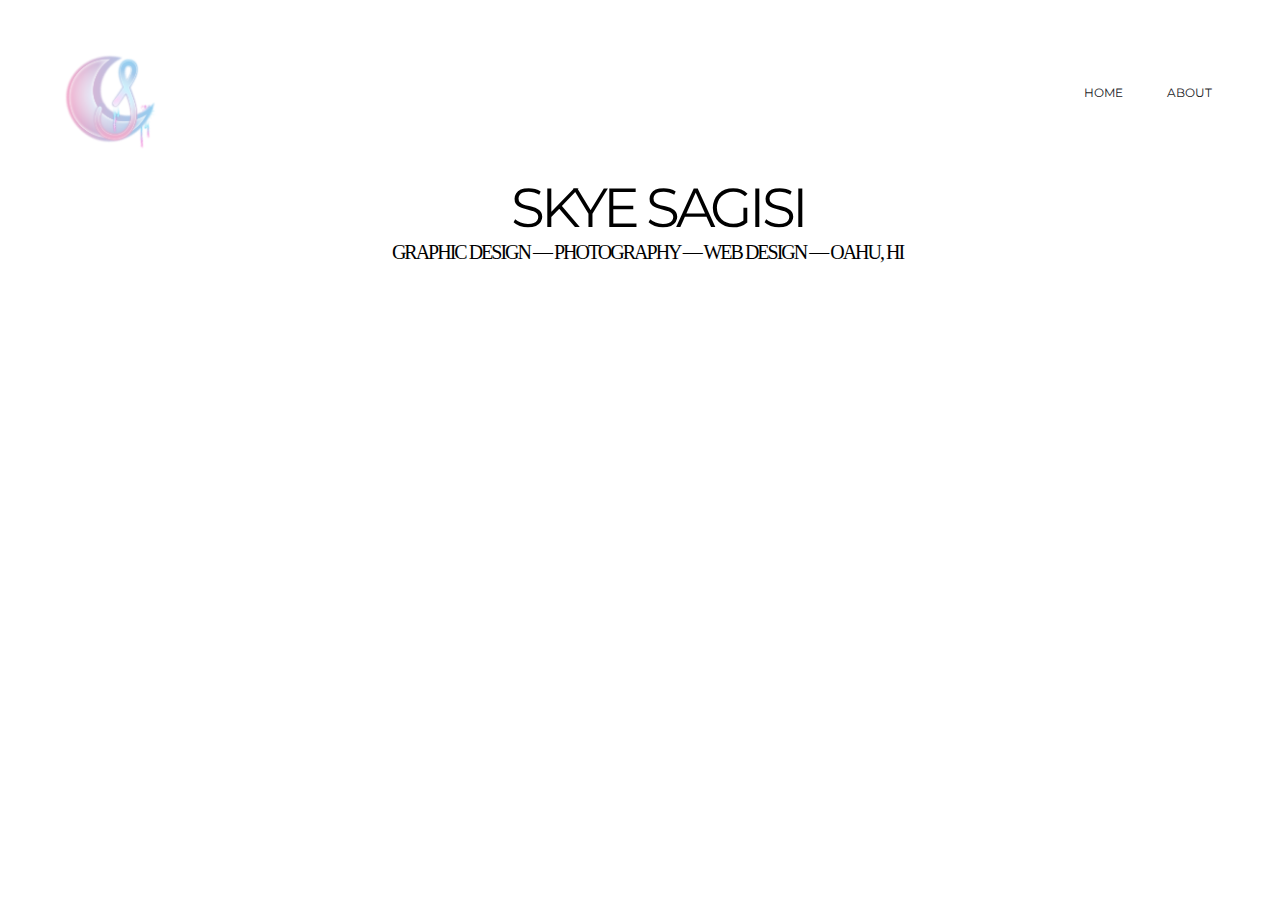
==== index.html @ 8a0685e1 "Portfolio update" ====
<!doctype html>
<html>
<head>
<link rel="apple-touch-icon" sizes="180x180" href="apple-touch-icon.png">
<link rel="icon" type="image/png" sizes="32x32" href="favicon-32x32.png">
<link rel="icon" type="image/png" sizes="16x16" href="favicon-16x16.png">
<link rel="manifest" href="site.webmanifest">
<meta charset="utf-8">
<link href="index.css" rel="stylesheet">
<title>Skye Sagisi</title>
</head>
<body>
<!--- Top Navigation Bar--->
<div id="navigation">
<a href="https://www.skyesagisi.com"><img src="images/Sukairen Designs Logo.png" width=105 height=105 style="display: inline; padding: 30px;"></a>

<!--- Navigation Container--->
<div id="nav-wrap">
<!--- Side Nav Links--->
<div class="nav-item">
<a href="https://www.skyesagisi.com/">Home</a>
<a href="https://www.skyesagisi.com/about">About</a>

</div>
</div>
</div>

<!--- Name and Skills--->
<div id="intro-wrap">
<div class="fade-in"><h1>Skye Sagisi</h1></div>
<div class="skills">
<div class="graphic-design">Graphic Design </div>
<div class="photography">— Photography </div>
<div class="web-design">— Web Design </div>
<div class="oahu-hi">— Oahu, HI</div>
	
</div>
</div>
</div>

<!--- Main Div Block--->
<div class="block"></div>

</body>
</html>
---- index.css ----
@charset "utf-8";
/* CSS Document */

@import url('https://fonts.googleapis.com/css2?family=Montserrat:ital,wght@0,100;0,200;0,300;0,400;0,500;0,600;0,700;0,800;0,900;1,100;1,200;1,300;1,400;1,500;1,600;1,700;1,800;1,900&family=Open+Sans&display=swap');
}

body {
    font-family: 'Montserrat', sans-serif;
	color: #1a1b1f;
}
	
#navigation {
	width: auto;
	height: auto;
	padding-left: 20px;
	padding-right: 20px;
	padding-top: 10px;
	padding-bottom: 30px;
    font-family: 'Montserrat', sans-serif;
	font-weight: 400px normal;

}

#nav-wrap {
	margin-top: -105px;
	text-align: right;
	display: block;
}

.nav-item {
	padding-left: 20px;
	padding-right: 20px;
	padding-top: 9px;
	padding-bottom: 9px;
    font-family: 'Montserrat', sans-serif;
	font-weight: 600px normal;
	line-height: 20px;
	display: inline;
	
}

.nav-item a {
	padding-left: 20px;
	padding-right: 20px;
	padding-top: 9px;
	padding-bottom: 9px;
	text-align: right;
	text-decoration: none;
    font-family: 'Montserrat', sans-serif;
	font-size: 12px;
	font-weight: 500px medium;
	line-height: 20px;
	text-transform: uppercase; 
	color: #1a1b1f;
	
}

#intro-wrap {
	margin-top: 40px;
	margin-bottom: 140px;
	
}

.skills {
	margin-top: -50px;
	font-size: 20px;
	line-height: 34px;
	text-transform: uppercase;
	font-weight: 400px lighter;
	letter-spacing: -2px;
	text-align: center;
	text-indent: 15px;
	display: block;
}

.div-block {
	width: auto;
	height: auto;
	display: block;
}

h1 {
	margin-top: -5px;
	font-family: 'Montserrat', sans-serif;
	font-size: 55px;
	font-weight: 400px lighter;
	line-height: 80px;
	text-transform: uppercase;
	font-weight: normal;
	letter-spacing: -4px;
	text-indent: 35px;
	text-align: center;
}

.fade-in{
	animation:fade-in 2s ease-in-out both
}

@keyframes fade-in{0%{opacity:0}100%{opacity:1}}

.graphic-design {
	display: inline;
	animation: fade-in-bottom 2.5s ease-in-out 2.5s both
}

.photography{
	display: inline;
	animation: fade-in-bottom 3.1s ease-in-out 3.1s both
}

.web-design{
	display: inline;
	animation: fade-in-bottom 4.2s ease-in-out 4.2s both
}

.oahu-hi{
	display: inline;
	animation: fade-in-bottom 5.3s ease-in-out 5.3s both
} 

@keyframes fade-in-bottom{0%{transform:translateY(50px);opacity:0}100%{transform:translateY(0);opacity:1}}
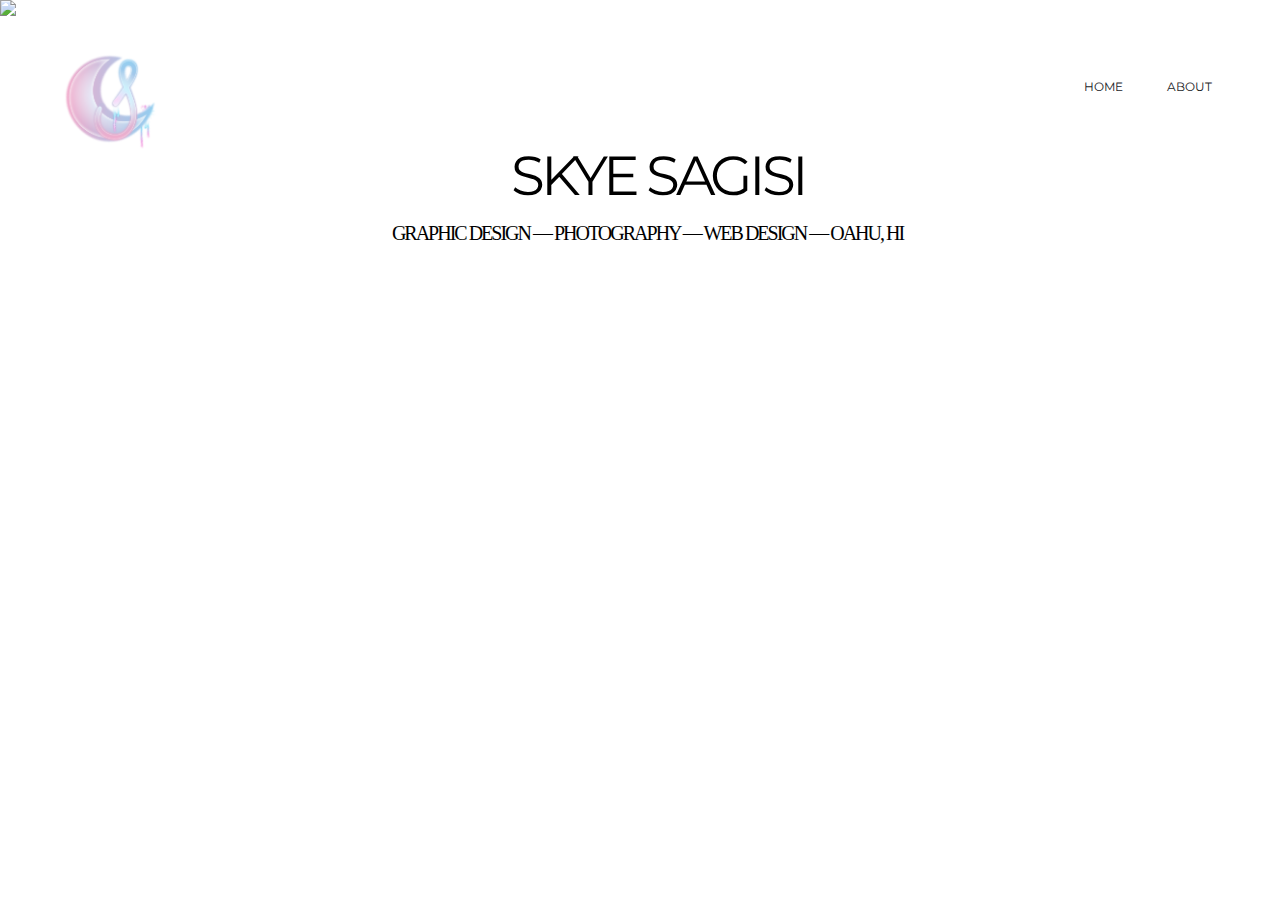
==== commit f678ef0b: "1" ====
--- a/index.html
+++ b/index.html
@@ -19,7 +19,7 @@
 <!--- Side Nav Links--->
 <div class="nav-item">
 <a href="https://www.skyesagisi.com/">Home</a>
-<a href="https://www.skyesagisi.com/about">About</a>
+<a href="https://www.skyesagisi.com/about.html">About</a>
 
 </div>
 </div>
@@ -40,6 +40,7 @@
 
 <!--- Main Div Block--->
 <div class="block"></div>
-
+<div id="portrait">
+<img src="Portrait.png" width="95%"></div>
 </body>
 </html>
--- a/index.css
+++ b/index.css
@@ -8,6 +8,8 @@
     font-family: 'Montserrat', sans-serif;
 	color: #1a1b1f;
 }
+
+/* Navigation Header */
 	
 #navigation {
 	width: auto;
@@ -22,9 +24,12 @@
 }
 
 #nav-wrap {
-	margin-top: -105px;
+	--space: 4.5em;
+	margin-top: -120px;
 	text-align: right;
-	display: block;
+	display: flex;
+	flex-direction: column;
+	justify-content: flex-start;
 }
 
 .nav-item {
@@ -55,14 +60,17 @@
 	
 }
 
-#intro-wrap {
-	margin-top: 40px;
-	margin-bottom: 140px;
+/* Name and Skills Div */
+
+#intro-wrap * {
+	--space: 350px;
+	margin-top: 0;
+  	margin-bottom: 0;
 	
 }
 
 .skills {
-	margin-top: -50px;
+	--space: 5rem;
 	font-size: 20px;
 	line-height: 34px;
 	text-transform: uppercase;
@@ -73,11 +81,37 @@
 	display: block;
 }
 
-.div-block {
-	width: auto;
-	height: auto;
-	display: block;
+/* Skills Subheader Animation */
+
+.fade-in{
+	animation:fade-in 2s ease-in-out both
 }
+
+@keyframes fade-in{0%{opacity:0}100%{opacity:1}}
+
+.graphic-design {
+	display: inline;
+	animation: fade-in-bottom 2.5s ease-in-out 2.5s both
+}
+
+.photography{
+	display: inline;
+	animation: fade-in-bottom 2.7s ease-in-out 2.7s both
+}
+
+.web-design{
+	display: inline;
+	animation: fade-in-bottom 3.1s ease-in-out 3.1s both
+}
+
+.oahu-hi{
+	display: inline;
+	animation: fade-in-bottom 3.3s ease-in-out 3.3s both
+} 
+
+@keyframes fade-in-bottom{0%{transform:translateY(50px);opacity:0}100%{transform:translateY(0);opacity:1}}
+
+/* Headers */
 
 h1 {
 	margin-top: -5px;
@@ -92,30 +126,17 @@
 	text-align: center;
 }
 
-.fade-in{
-	animation:fade-in 2s ease-in-out both
+/* Empty Div Block */
+
+.div-block {
+	width: auto;
+	height: auto;
+	display: block;
+	
 }
 
-@keyframes fade-in{0%{opacity:0}100%{opacity:1}}
-
-.graphic-design {
-	display: inline;
-	animation: fade-in-bottom 2.5s ease-in-out 2.5s both
-}
-
-.photography{
-	display: inline;
-	animation: fade-in-bottom 3.1s ease-in-out 3.1s both
-}
-
-.web-design{
-	display: inline;
-	animation: fade-in-bottom 4.2s ease-in-out 4.2s both
-}
-
-.oahu-hi{
-	display: inline;
-	animation: fade-in-bottom 5.3s ease-in-out 5.3s both
-} 
-
-@keyframes fade-in-bottom{0%{transform:translateY(50px);opacity:0}100%{transform:translateY(0);opacity:1}}+#portrait {
+	position: fixed;
+	left: 0px;
+	top: 0px;
+}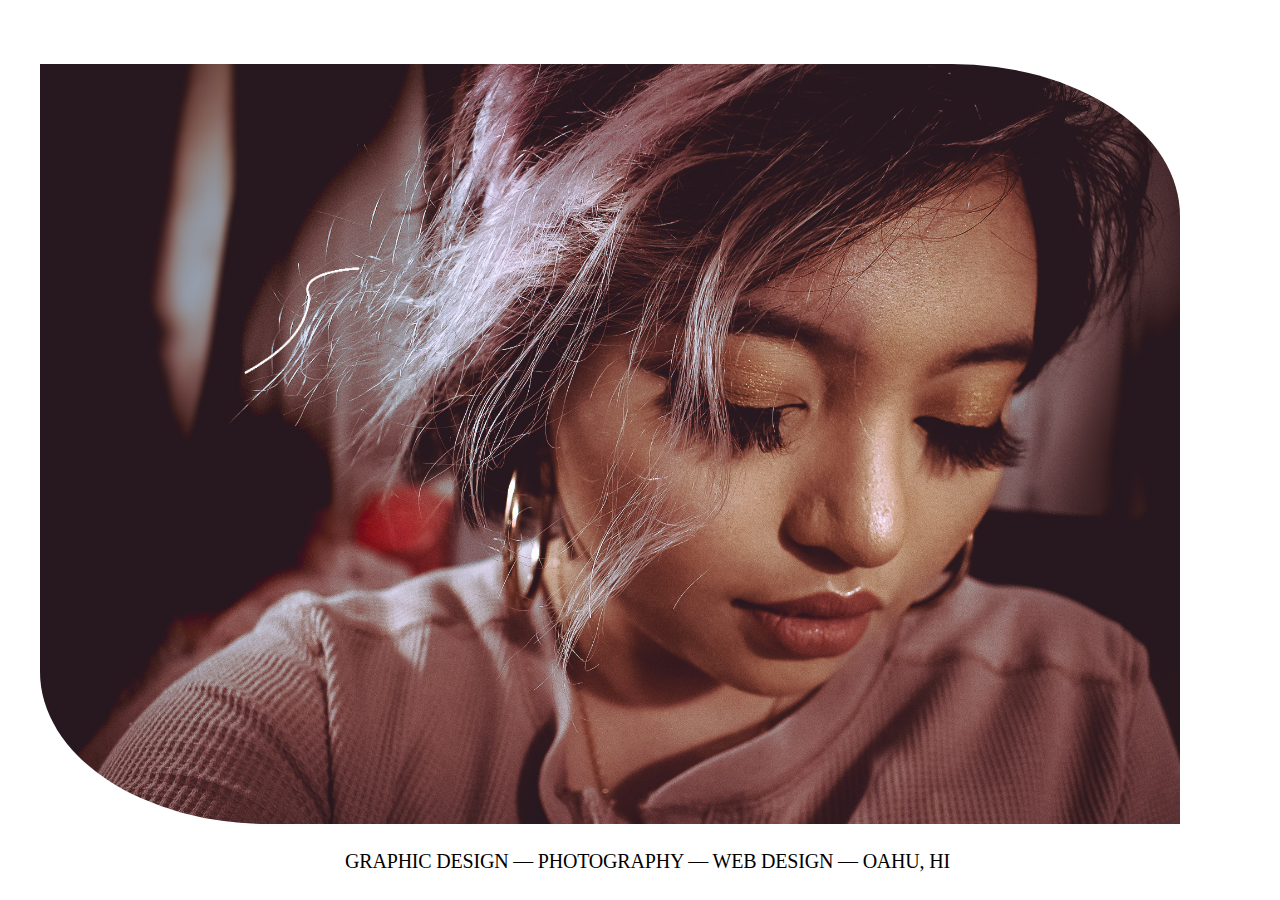
==== commit 661b3230: "changes" ====
--- a/index.html
+++ b/index.html
@@ -10,12 +10,12 @@
 <title>Skye Sagisi</title>
 </head>
 <body>
-<!--- Top Navigation Bar--->
+<!--- Top Navigation Bar --->
 <div id="navigation">
-<a href="https://www.skyesagisi.com"><img src="images/Sukairen Designs Logo.png" width=105 height=105 style="display: inline; padding: 30px;"></a>
+<a href="https://www.skyesagisi.com"><img src="images/Sukairen Designs Logo.png" width=105 height=105 style="display: none; padding: 30px;"></a>
 
-<!--- Navigation Container--->
-<div id="nav-wrap">
+<!--- Navigation Container --->
+<div id="nav-wrap" style="display: none;">
 <!--- Side Nav Links--->
 <div class="nav-item">
 <a href="https://www.skyesagisi.com/">Home</a>
@@ -25,9 +25,18 @@
 </div>
 </div>
 
-<!--- Name and Skills--->
+
+<!--- Portrait and Handwritten Name --->
+
+<div class="handwriting">
+<img class="portrait-container-img" src="Handwriting.gif" style="z-index: 2; justify-content: flex-start; align-content: stretch; position: absolute; top: 30; left: 5; width: 67%;">
+</div>
+<div class="portrait-container">
+<img class="portrait-container-img" src="Portrait3.jpg">
+</div>
+
+<!--- Skills --->
 <div id="intro-wrap">
-<div class="fade-in"><h1>Skye Sagisi</h1></div>
 <div class="skills">
 <div class="graphic-design">Graphic Design </div>
 <div class="photography">— Photography </div>
@@ -37,10 +46,6 @@
 </div>
 </div>
 </div>
-
-<!--- Main Div Block--->
-<div class="block"></div>
-<div id="portrait">
-<img src="Portrait.png" width="95%"></div>
+	
 </body>
 </html>
--- a/index.css
+++ b/index.css
@@ -12,7 +12,7 @@
 /* Navigation Header */
 	
 #navigation {
-	width: auto;
+	width: 100%;
 	height: auto;
 	padding-left: 20px;
 	padding-right: 20px;
@@ -29,7 +29,7 @@
 	text-align: right;
 	display: flex;
 	flex-direction: column;
-	justify-content: flex-start;
+	justify-content: space-between;
 }
 
 .nav-item {
@@ -75,10 +75,12 @@
 	line-height: 34px;
 	text-transform: uppercase;
 	font-weight: 400px lighter;
-	letter-spacing: -2px;
-	text-align: center;
+	letter-spacing: -0.2px;
 	text-indent: 15px;
 	display: block;
+	justify-content: flex-start;
+	align-items: center;
+	text-align: center;
 }
 
 /* Skills Subheader Animation */
@@ -91,22 +93,22 @@
 
 .graphic-design {
 	display: inline;
-	animation: fade-in-bottom 2.5s ease-in-out 2.5s both
+	animation: fade-in-bottom 4.5s ease-in-out 4.5s both
 }
 
 .photography{
 	display: inline;
-	animation: fade-in-bottom 2.7s ease-in-out 2.7s both
+	animation: fade-in-bottom 4.7s ease-in-out 4.7s both
 }
 
 .web-design{
 	display: inline;
-	animation: fade-in-bottom 3.1s ease-in-out 3.1s both
+	animation: fade-in-bottom 4.9s ease-in-out 4.9s both
 }
 
 .oahu-hi{
 	display: inline;
-	animation: fade-in-bottom 3.3s ease-in-out 3.3s both
+	animation: fade-in-bottom 5.1s ease-in-out 5.1s both
 } 
 
 @keyframes fade-in-bottom{0%{transform:translateY(50px);opacity:0}100%{transform:translateY(0);opacity:1}}
@@ -129,14 +131,36 @@
 /* Empty Div Block */
 
 .div-block {
-	width: auto;
-	height: auto;
+	width: 100%;
+	height: 700px;
 	display: block;
-	
+	position: absolute;
+	top: 25%;
+	left: 0%;
+	background-color: #BDBCBC;
+	opacity: 75%;
+	z-index: 1;
 }
 
-#portrait {
-	position: fixed;
-	left: 0px;
-	top: 0px;
-}+/* Portrait Animation */
+
+.portrait-container {
+  	padding: 1em 0;
+  	width: 95%;
+  	max-width: 1750px;
+  	position: relative;
+  	margin: auto;
+  	z-index: -1;
+}
+
+.portrait-container-img {
+  	width: 95%;
+  	border-radius: 0% 20% 0 20%;
+}
+
+.handwriting {
+	-webkit-animation: fade-out 4s 7s both;
+	        animation: fade-out 4s 7s both;
+} 
+
+@-webkit-keyframes fade-out{0%{opacity:1}100%{opacity:0}}@keyframes fade-out{0%{opacity:1}100%{opacity:0}}
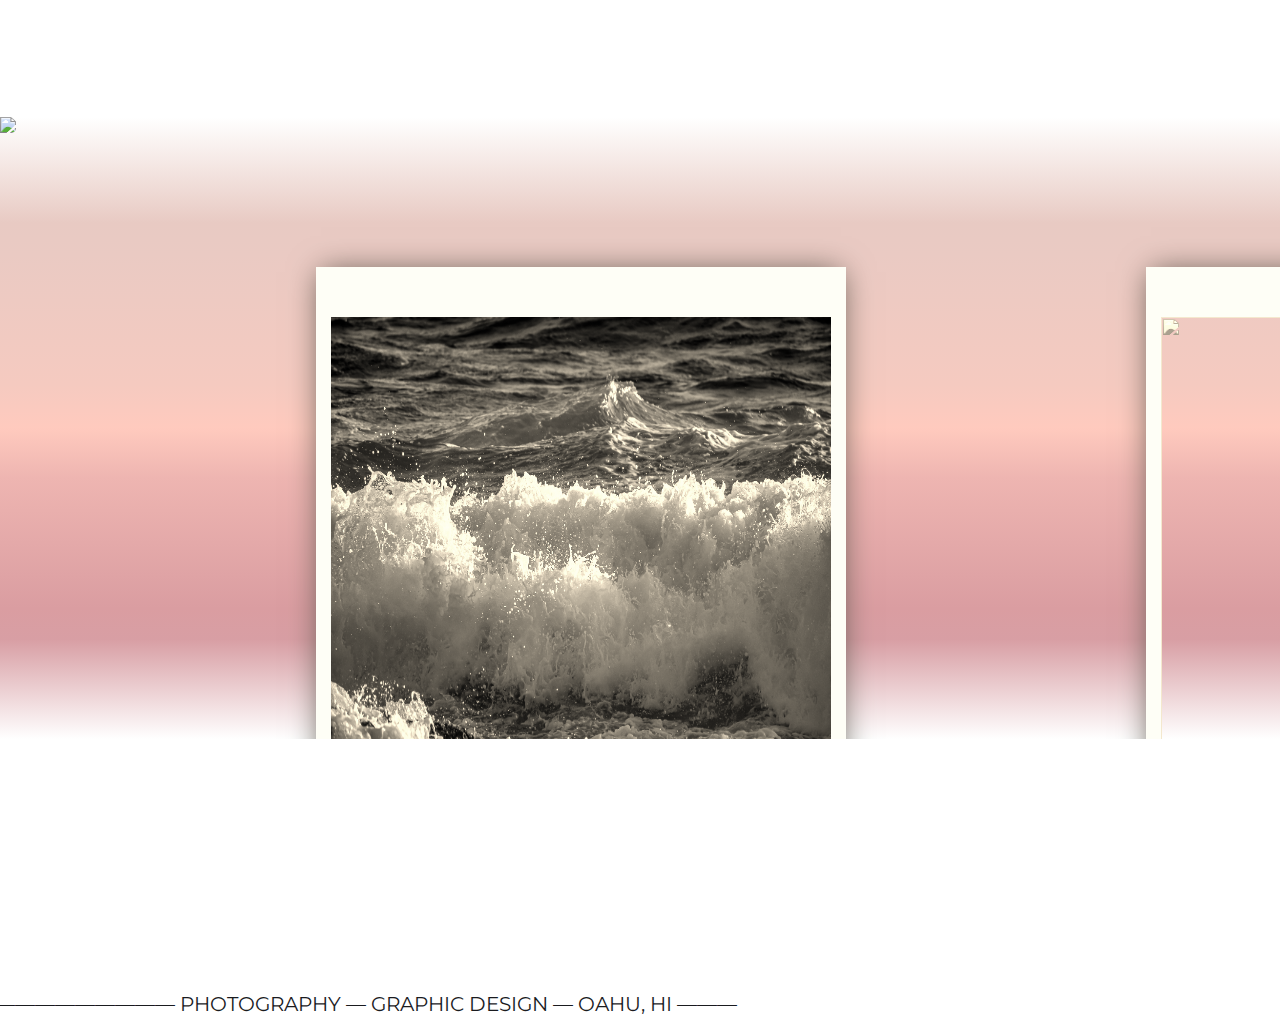
==== commit d72f7b0d: "test" ====
--- a/index.html
+++ b/index.html
@@ -1,51 +1,43 @@
 <!doctype html>
 <html>
 <head>
+<!--- Favicon --->
 <link rel="apple-touch-icon" sizes="180x180" href="apple-touch-icon.png">
 <link rel="icon" type="image/png" sizes="32x32" href="favicon-32x32.png">
 <link rel="icon" type="image/png" sizes="16x16" href="favicon-16x16.png">
 <link rel="manifest" href="site.webmanifest">
+	
 <meta charset="utf-8">
 <link href="index.css" rel="stylesheet">
 <title>Skye Sagisi</title>
+<script src="disable_right.js"></script>
 </head>
+	
 <body>
-<!--- Top Navigation Bar --->
-<div id="navigation">
-<a href="https://www.skyesagisi.com"><img src="images/Sukairen Designs Logo.png" width=105 height=105 style="display: none; padding: 30px;"></a>
-
-<!--- Navigation Container --->
-<div id="nav-wrap" style="display: none;">
-<!--- Side Nav Links--->
-<div class="nav-item">
-<a href="https://www.skyesagisi.com/">Home</a>
-<a href="https://www.skyesagisi.com/about.html">About</a>
-
-</div>
-</div>
+<!--- Skills --->
+<section class="skills">
+	<div class="graphic-design">—————————— <a href="https://skyesagisi.com/photography.html">Photography</a> </div>
+	<div class="photography">— <a href="https://skyesagisi.com/graphic-designs.html">Graphic Design</a> </div>
+	<div class="oahu-hi">— Oahu, HI ———</div>
+</section>
 </div>
 
+<!--- Main Portfolio Section --->
 
-<!--- Portrait and Handwritten Name --->
+<section class="main">
+	<!--- Portrait Image --->
+	<div class="portfolio"><img class="portrait" src="Handwriting4.gif"></div>
+	
+	<!--- Photography Image --->
+	<div class="portfolio-hover">
+		<a href="https://skyesagisi.com/photography.html"><img src="images/Photography/DSC_0248.jpg"></a>
+	</div>
+	
+	<!--- Graphic Design Image --->
+	<div class="portfolio-hover">
+		<a href="https://skyesagisi.com/graphic-design.html"><img src="images/Graphic Design/ART115D Poster.png"></a>
+	</div>
 
-<div class="handwriting">
-<img class="portrait-container-img" src="Handwriting.gif" style="z-index: 2; justify-content: flex-start; align-content: stretch; position: absolute; top: 30; left: 5; width: 67%;">
-</div>
-<div class="portrait-container">
-<img class="portrait-container-img" src="Portrait3.jpg">
-</div>
-
-<!--- Skills --->
-<div id="intro-wrap">
-<div class="skills">
-<div class="graphic-design">Graphic Design </div>
-<div class="photography">— Photography </div>
-<div class="web-design">— Web Design </div>
-<div class="oahu-hi">— Oahu, HI</div>
-	
-</div>
-</div>
-</div>
-	
+</section>
 </body>
 </html>
--- a/index.css
+++ b/index.css
@@ -4,83 +4,60 @@
 @import url('https://fonts.googleapis.com/css2?family=Montserrat:ital,wght@0,100;0,200;0,300;0,400;0,500;0,600;0,700;0,800;0,900;1,100;1,200;1,300;1,400;1,500;1,600;1,700;1,800;1,900&family=Open+Sans&display=swap');
 }
 
+ @import url('https://fonts.googleapis.com/css2?family=IBM+Plex+Sans:wght@100;400&family=IBM+Plex+Serif&display=swap');
+
+body, html{
+	width: 100%;
+	height: 100%;
+}
+
 body {
     font-family: 'Montserrat', sans-serif;
 	color: #1a1b1f;
+	margin: 0;
+	display: flex;
+	justify-content: flex-start;
+	align-content: center;
+	position: absolute;
+	top: 13%;
+	overflow-x: hidden;
+	scrollbar-width: none;
+	-ms-overflow-style: none;
 }
 
-/* Navigation Header */
-	
-#navigation {
-	width: 100%;
-	height: auto;
-	padding-left: 20px;
-	padding-right: 20px;
-	padding-top: 10px;
-	padding-bottom: 30px;
+body::-webkit-scrollbar{
+	display: none;
+}
+
+a {
     font-family: 'Montserrat', sans-serif;
-	font-weight: 400px normal;
+	font-size: 20px;
+	font-weight: 300px;
+	line-height: 20px;
+	text-decoration: none;
+	color: #1a1b1f;
+}
+
+a:hover {
+	color: #CD9FA0;
+	font-weight: 300px;
 
 }
 
-#nav-wrap {
-	--space: 4.5em;
-	margin-top: -120px;
-	text-align: right;
-	display: flex;
-	flex-direction: column;
-	justify-content: space-between;
-}
-
-.nav-item {
-	padding-left: 20px;
-	padding-right: 20px;
-	padding-top: 9px;
-	padding-bottom: 9px;
-    font-family: 'Montserrat', sans-serif;
-	font-weight: 600px normal;
-	line-height: 20px;
-	display: inline;
-	
-}
-
-.nav-item a {
-	padding-left: 20px;
-	padding-right: 20px;
-	padding-top: 9px;
-	padding-bottom: 9px;
-	text-align: right;
-	text-decoration: none;
-    font-family: 'Montserrat', sans-serif;
-	font-size: 12px;
-	font-weight: 500px medium;
-	line-height: 20px;
-	text-transform: uppercase; 
-	color: #1a1b1f;
-	
-}
-
-/* Name and Skills Div */
-
-#intro-wrap * {
-	--space: 350px;
-	margin-top: 0;
-  	margin-bottom: 0;
-	
-}
+/* Skills Div */
 
 .skills {
-	--space: 5rem;
+	font-family: 'Montserrat', sans-serif;
 	font-size: 20px;
-	line-height: 34px;
+	font-weight: 300px;
 	text-transform: uppercase;
-	font-weight: 400px lighter;
-	letter-spacing: -0.2px;
 	text-indent: 15px;
-	display: block;
-	justify-content: flex-start;
-	align-items: center;
-	text-align: center;
+	display: inline block;
+	position: absolute;
+	top: 875px;
+	left: 0%;
+	margin-left: -40px;
+
 }
 
 /* Skills Subheader Animation */
@@ -108,59 +85,67 @@
 
 .oahu-hi{
 	display: inline;
-	animation: fade-in-bottom 5.1s ease-in-out 5.1s both
+	animation: fade-in-bottom 5s ease-in-out 5s both
 } 
 
 @keyframes fade-in-bottom{0%{transform:translateY(50px);opacity:0}100%{transform:translateY(0);opacity:1}}
 
-/* Headers */
+/* Portfolio */
 
-h1 {
-	margin-top: -5px;
-	font-family: 'Montserrat', sans-serif;
-	font-size: 55px;
-	font-weight: 400px lighter;
-	line-height: 80px;
-	text-transform: uppercase;
-	font-weight: normal;
-	letter-spacing: -4px;
-	text-indent: 35px;
-	text-align: center;
+.main {
+	width: 100%;
+	height: 100%;
+	display: flex;
+	flex: auto 0 0;
+	overflow-x: auto;
+	scrollbar-width: none;
+	-ms-overflow-style: none;
+	justify-content: center;
+	align-content: center;
+    background: rgb(194,128,142);
+    background: -moz-linear-gradient(0deg, rgba(194,128,142,0) 0%, rgba(213,151,157,0.9303922252494747) 16%, rgba(218,157,161,1) 21%, rgba(238,181,177,1) 42%, rgba(255,202,190,1) 50%, rgba(245,202,192,1) 57%, rgba(234,202,195,1) 78%, rgba(232,202,195,1) 83%, rgba(230,202,195,0) 100%);
+    background: -webkit-linear-gradient(0deg, rgba(194,128,142,0) 0%, rgba(213,151,157,0.9303922252494747) 16%, rgba(218,157,161,1) 21%, rgba(238,181,177,1) 42%, rgba(255,202,190,1) 50%, rgba(245,202,192,1) 57%, rgba(234,202,195,1) 78%, rgba(232,202,195,1) 83%, rgba(230,202,195,0) 100%);
+    background: linear-gradient(0deg, rgba(194,128,142,0) 0%, rgba(213,151,157,0.9303922252494747) 16%, rgba(218,157,161,1) 21%, rgba(238,181,177,1) 42%, rgba(255,202,190,1) 50%, rgba(245,202,192,1) 57%, rgba(234,202,195,1) 78%, rgba(232,202,195,1) 83%, rgba(230,202,195,0) 100%);
+    filter: progid:DXImageTransform.Microsoft.gradient(startColorstr="#c2808e",endColorstr="#e6cac3",GradientType=1); 
 }
 
-/* Empty Div Block */
-
-.div-block {
-	width: 100%;
-	height: 700px;
-	display: block;
-	position: absolute;
-	top: 25%;
-	left: 0%;
-	background-color: #BDBCBC;
-	opacity: 75%;
-	z-index: 1;
+.main::-webkit-scrollbar { 
+	display: none;
 }
 
-/* Portrait Animation */
-
-.portrait-container {
-  	padding: 1em 0;
-  	width: 95%;
-  	max-width: 1750px;
-  	position: relative;
-  	margin: auto;
-  	z-index: -1;
+.portrait {
+	border-radius: 0% 30% 30% 0%;
+	box-shadow: 0px 0px 40px -7px #564333;
 }
 
-.portrait-container-img {
-  	width: 95%;
-  	border-radius: 0% 20% 0 20%;
+.portfolio-hover img {
+	display: inline-flex;
+	margin-top: 150px;
+	margin-left: 300px;
+	margin-right: 500px;
+	width: 100%;
+	height: 100%;
+	max-height: 500px;
+	max-width: 500px;
+	overflow-x: auto;
+  	transform-origin: 15%;
+  	transition: transform 3s ease;
+	scrollbar-width: none;
+	-ms-overflow-style: none;
+	box-shadow: 0px 0px 30px -5px #564333;
+	border-bottom: 85px solid white;
+	border-top: 50px solid white;
+	border-left: 15px solid white;
+	border-right: 15px solid white;
+	filter: sepia(100%) grayscale(50%);
 }
 
-.handwriting {
-	-webkit-animation: fade-out 4s 7s both;
-	        animation: fade-out 4s 7s both;
-} 
+.portfolio-hover::-webkit-scrollbar { 
+	display: none;
+}
 
-@-webkit-keyframes fade-out{0%{opacity:1}100%{opacity:0}}@keyframes fade-out{0%{opacity:1}100%{opacity:0}}
+.portfolio-hover:hover img {
+  	transform: scale(1.3);
+	filter: sepia(0%) grayscale(0%);
+
+}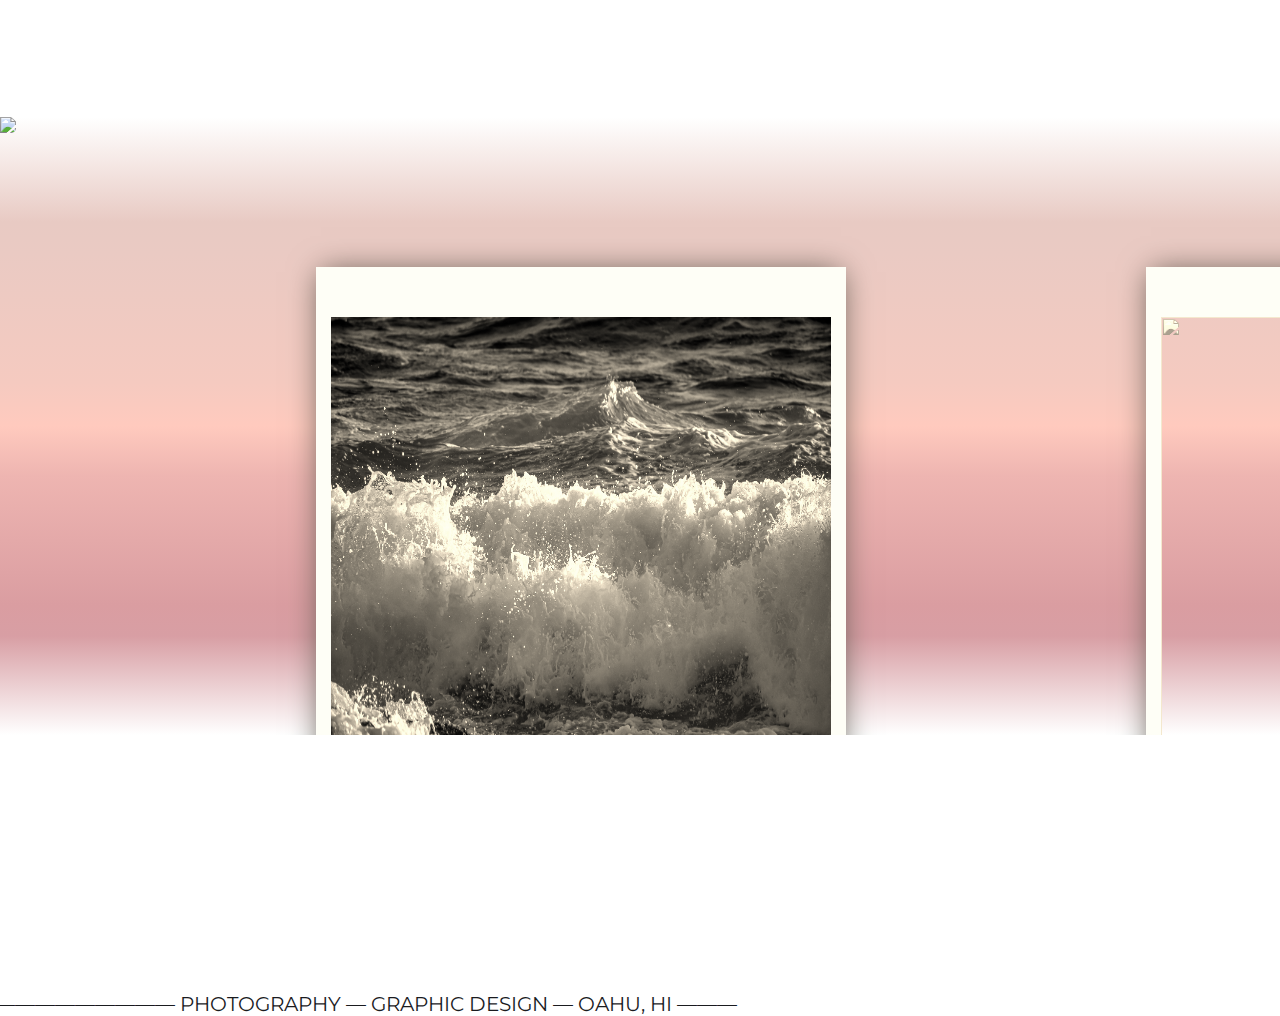
==== commit dc045a5c: "test" ====
--- a/index.html
+++ b/index.html
@@ -6,11 +6,11 @@
 <link rel="icon" type="image/png" sizes="32x32" href="favicon-32x32.png">
 <link rel="icon" type="image/png" sizes="16x16" href="favicon-16x16.png">
 <link rel="manifest" href="site.webmanifest">
-	
+
+<script src="disable_right.js"></script>
 <meta charset="utf-8">
 <link href="index.css" rel="stylesheet">
 <title>Skye Sagisi</title>
-<script src="disable_right.js"></script>
 </head>
 	
 <body>
@@ -39,5 +39,6 @@
 	</div>
 
 </section>
+	
 </body>
 </html>
--- a/index.css
+++ b/index.css
@@ -3,8 +3,6 @@
 
 @import url('https://fonts.googleapis.com/css2?family=Montserrat:ital,wght@0,100;0,200;0,300;0,400;0,500;0,600;0,700;0,800;0,900;1,100;1,200;1,300;1,400;1,500;1,600;1,700;1,800;1,900&family=Open+Sans&display=swap');
 }
-
- @import url('https://fonts.googleapis.com/css2?family=IBM+Plex+Sans:wght@100;400&family=IBM+Plex+Serif&display=swap');
 
 body, html{
 	width: 100%;
@@ -119,7 +117,7 @@
 }
 
 .portfolio-hover img {
-	display: inline-flex;
+	display: flex;
 	margin-top: 150px;
 	margin-left: 300px;
 	margin-right: 500px;
